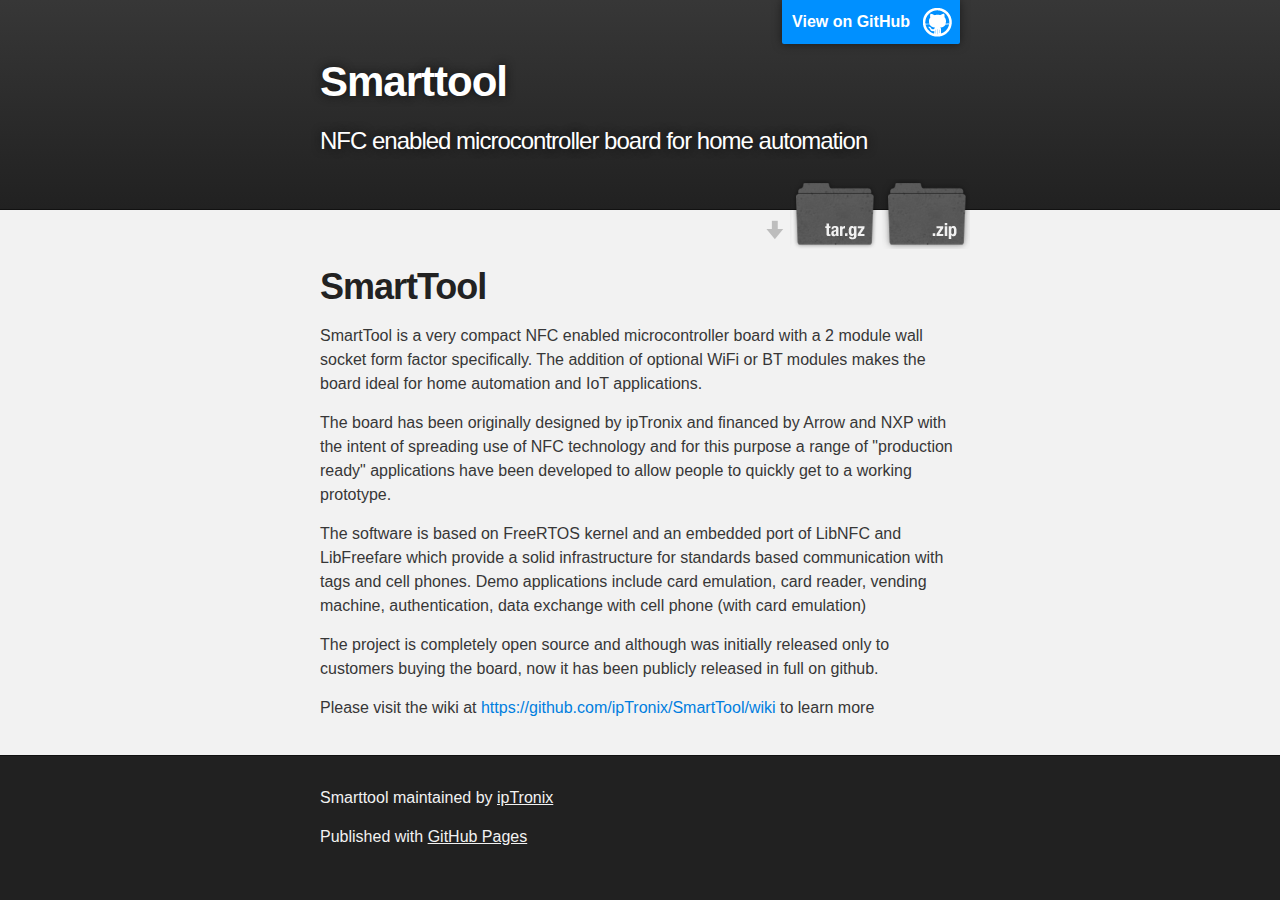
==== index.html @ bdeca0d5 "Create gh-pages branch via GitHub" ====
<!DOCTYPE html>
<html>

  <head>
    <meta charset='utf-8' />
    <meta http-equiv="X-UA-Compatible" content="chrome=1" />
    <meta name="description" content="Smarttool : NFC enabled microcontroller board for home automation" />

    <link rel="stylesheet" type="text/css" media="screen" href="stylesheets/stylesheet.css">

    <title>Smarttool</title>
  </head>

  <body>

    <!-- HEADER -->
    <div id="header_wrap" class="outer">
        <header class="inner">
          <a id="forkme_banner" href="https://github.com/ipTronix/SmartTool">View on GitHub</a>

          <h1 id="project_title">Smarttool</h1>
          <h2 id="project_tagline">NFC enabled microcontroller board for home automation</h2>

            <section id="downloads">
              <a class="zip_download_link" href="https://github.com/ipTronix/SmartTool/zipball/master">Download this project as a .zip file</a>
              <a class="tar_download_link" href="https://github.com/ipTronix/SmartTool/tarball/master">Download this project as a tar.gz file</a>
            </section>
        </header>
    </div>

    <!-- MAIN CONTENT -->
    <div id="main_content_wrap" class="outer">
      <section id="main_content" class="inner">
        <h1>
<a name="smarttool" class="anchor" href="#smarttool"><span class="octicon octicon-link"></span></a>SmartTool</h1>

<p>SmartTool is a very compact NFC enabled microcontroller board with a 2 module wall socket form factor specifically. The addition of optional WiFi or BT modules makes the board ideal for home automation and IoT applications.</p>

<p>The board has been originally designed by ipTronix and financed by Arrow and NXP with the intent of spreading use of NFC technology and for this purpose a range of "production ready" applications have been developed to allow people to quickly get to a working prototype.</p>

<p>The software is based on FreeRTOS kernel and an embedded port of LibNFC and LibFreefare which provide a solid infrastructure for standards based communication with tags and cell phones.
Demo applications include card emulation, card reader, vending machine, authentication, data exchange with cell phone (with card emulation)</p>

<p>The project is completely open source and although was initially released only to customers buying the board, now it has been publicly released in full on github.</p>

<p>Please visit the wiki at <a href="https://github.com/ipTronix/SmartTool/wiki">https://github.com/ipTronix/SmartTool/wiki</a> to learn more</p>
      </section>
    </div>

    <!-- FOOTER  -->
    <div id="footer_wrap" class="outer">
      <footer class="inner">
        <p class="copyright">Smarttool maintained by <a href="https://github.com/ipTronix">ipTronix</a></p>
        <p>Published with <a href="http://pages.github.com">GitHub Pages</a></p>
      </footer>
    </div>

    

  </body>
</html>
---- stylesheets/stylesheet.css ----
/*******************************************************************************
Slate Theme for GitHub Pages
by Jason Costello, @jsncostello
*******************************************************************************/

@import url(pygment_trac.css);

/*******************************************************************************
MeyerWeb Reset
*******************************************************************************/

html, body, div, span, applet, object, iframe,
h1, h2, h3, h4, h5, h6, p, blockquote, pre,
a, abbr, acronym, address, big, cite, code,
del, dfn, em, img, ins, kbd, q, s, samp,
small, strike, strong, sub, sup, tt, var,
b, u, i, center,
dl, dt, dd, ol, ul, li,
fieldset, form, label, legend,
table, caption, tbody, tfoot, thead, tr, th, td,
article, aside, canvas, details, embed,
figure, figcaption, footer, header, hgroup,
menu, nav, output, ruby, section, summary,
time, mark, audio, video {
  margin: 0;
  padding: 0;
  border: 0;
  font: inherit;
  vertical-align: baseline;
}

/* HTML5 display-role reset for older browsers */
article, aside, details, figcaption, figure,
footer, header, hgroup, menu, nav, section {
  display: block;
}

ol, ul {
  list-style: none;
}

table {
  border-collapse: collapse;
  border-spacing: 0;
}

/*******************************************************************************
Theme Styles
*******************************************************************************/

body {
  box-sizing: border-box;
  color:#373737;
  background: #212121;
  font-size: 16px;
  font-family: 'Myriad Pro', Calibri, Helvetica, Arial, sans-serif;
  line-height: 1.5;
  -webkit-font-smoothing: antialiased;
}

h1, h2, h3, h4, h5, h6 {
  margin: 10px 0;
  font-weight: 700;
  color:#222222;
  font-family: 'Lucida Grande', 'Calibri', Helvetica, Arial, sans-serif;
  letter-spacing: -1px;
}

h1 {
  font-size: 36px;
  font-weight: 700;
}

h2 {
  padding-bottom: 10px;
  font-size: 32px;
  background: url('../images/bg_hr.png') repeat-x bottom;
}

h3 {
  font-size: 24px;
}

h4 {
  font-size: 21px;
}

h5 {
  font-size: 18px;
}

h6 {
  font-size: 16px;
}

p {
  margin: 10px 0 15px 0;
}

footer p {
  color: #f2f2f2;
}

a {
  text-decoration: none;
  color: #007edf;
  text-shadow: none;

  transition: color 0.5s ease;
  transition: text-shadow 0.5s ease;
  -webkit-transition: color 0.5s ease;
  -webkit-transition: text-shadow 0.5s ease;
  -moz-transition: color 0.5s ease;
  -moz-transition: text-shadow 0.5s ease;
  -o-transition: color 0.5s ease;
  -o-transition: text-shadow 0.5s ease;
  -ms-transition: color 0.5s ease;
  -ms-transition: text-shadow 0.5s ease;
}

a:hover, a:focus {text-decoration: underline;}

footer a {
  color: #F2F2F2;
  text-decoration: underline;
}

em {
  font-style: italic;
}

strong {
  font-weight: bold;
}

img {
  position: relative;
  margin: 0 auto;
  max-width: 739px;
  padding: 5px;
  margin: 10px 0 10px 0;
  border: 1px solid #ebebeb;

  box-shadow: 0 0 5px #ebebeb;
  -webkit-box-shadow: 0 0 5px #ebebeb;
  -moz-box-shadow: 0 0 5px #ebebeb;
  -o-box-shadow: 0 0 5px #ebebeb;
  -ms-box-shadow: 0 0 5px #ebebeb;
}

p img {
  display: inline;
  margin: 0;
  padding: 0;
  vertical-align: middle;
  text-align: center;
  border: none;
}

pre, code {
  width: 100%;
  color: #222;
  background-color: #fff;

  font-family: Monaco, "Bitstream Vera Sans Mono", "Lucida Console", Terminal, monospace;
  font-size: 14px;

  border-radius: 2px;
  -moz-border-radius: 2px;
  -webkit-border-radius: 2px;
}

pre {
  width: 100%;
  padding: 10px;
  box-shadow: 0 0 10px rgba(0,0,0,.1);
  overflow: auto;
}

code {
  padding: 3px;
  margin: 0 3px;
  box-shadow: 0 0 10px rgba(0,0,0,.1);
}

pre code {
  display: block;
  box-shadow: none;
}

blockquote {
  color: #666;
  margin-bottom: 20px;
  padding: 0 0 0 20px;
  border-left: 3px solid #bbb;
}


ul, ol, dl {
  margin-bottom: 15px
}

ul {
  list-style: inside;
  padding-left: 20px;
}

ol {
  list-style: decimal inside;
  padding-left: 20px;
}

dl dt {
  font-weight: bold;
}

dl dd {
  padding-left: 20px;
  font-style: italic;
}

dl p {
  padding-left: 20px;
  font-style: italic;
}

hr {
  height: 1px;
  margin-bottom: 5px;
  border: none;
  background: url('../images/bg_hr.png') repeat-x center;
}

table {
  border: 1px solid #373737;
  margin-bottom: 20px;
  text-align: left;
 }

th {
  font-family: 'Lucida Grande', 'Helvetica Neue', Helvetica, Arial, sans-serif;
  padding: 10px;
  background: #373737;
  color: #fff;
 }

td {
  padding: 10px;
  border: 1px solid #373737;
 }

form {
  background: #f2f2f2;
  padding: 20px;
}

/*******************************************************************************
Full-Width Styles
*******************************************************************************/

.outer {
  width: 100%;
}

.inner {
  position: relative;
  max-width: 640px;
  padding: 20px 10px;
  margin: 0 auto;
}

#forkme_banner {
  display: block;
  position: absolute;
  top:0;
  right: 10px;
  z-index: 10;
  padding: 10px 50px 10px 10px;
  color: #fff;
  background: url('../images/blacktocat.png') #0090ff no-repeat 95% 50%;
  font-weight: 700;
  box-shadow: 0 0 10px rgba(0,0,0,.5);
  border-bottom-left-radius: 2px;
  border-bottom-right-radius: 2px;
}

#header_wrap {
  background: #212121;
  background: -moz-linear-gradient(top, #373737, #212121);
  background: -webkit-linear-gradient(top, #373737, #212121);
  background: -ms-linear-gradient(top, #373737, #212121);
  background: -o-linear-gradient(top, #373737, #212121);
  background: linear-gradient(top, #373737, #212121);
}

#header_wrap .inner {
  padding: 50px 10px 30px 10px;
}

#project_title {
  margin: 0;
  color: #fff;
  font-size: 42px;
  font-weight: 700;
  text-shadow: #111 0px 0px 10px;
}

#project_tagline {
  color: #fff;
  font-size: 24px;
  font-weight: 300;
  background: none;
  text-shadow: #111 0px 0px 10px;
}

#downloads {
  position: absolute;
  width: 210px;
  z-index: 10;
  bottom: -40px;
  right: 0;
  height: 70px;
  background: url('../images/icon_download.png') no-repeat 0% 90%;
}

.zip_download_link {
  display: block;
  float: right;
  width: 90px;
  height:70px;
  text-indent: -5000px;
  overflow: hidden;
  background: url(../images/sprite_download.png) no-repeat bottom left;
}

.tar_download_link {
  display: block;
  float: right;
  width: 90px;
  height:70px;
  text-indent: -5000px;
  overflow: hidden;
  background: url(../images/sprite_download.png) no-repeat bottom right;
  margin-left: 10px;
}

.zip_download_link:hover {
  background: url(../images/sprite_download.png) no-repeat top left;
}

.tar_download_link:hover {
  background: url(../images/sprite_download.png) no-repeat top right;
}

#main_content_wrap {
  background: #f2f2f2;
  border-top: 1px solid #111;
  border-bottom: 1px solid #111;
}

#main_content {
  padding-top: 40px;
}

#footer_wrap {
  background: #212121;
}



/*******************************************************************************
Small Device Styles
*******************************************************************************/

@media screen and (max-width: 480px) {
  body {
    font-size:14px;
  }

  #downloads {
    display: none;
  }

  .inner {
    min-width: 320px;
    max-width: 480px;
  }

  #project_title {
  font-size: 32px;
  }

  h1 {
    font-size: 28px;
  }

  h2 {
    font-size: 24px;
  }

  h3 {
    font-size: 21px;
  }

  h4 {
    font-size: 18px;
  }

  h5 {
    font-size: 14px;
  }

  h6 {
    font-size: 12px;
  }

  code, pre {
    min-width: 320px;
    max-width: 480px;
    font-size: 11px;
  }

}
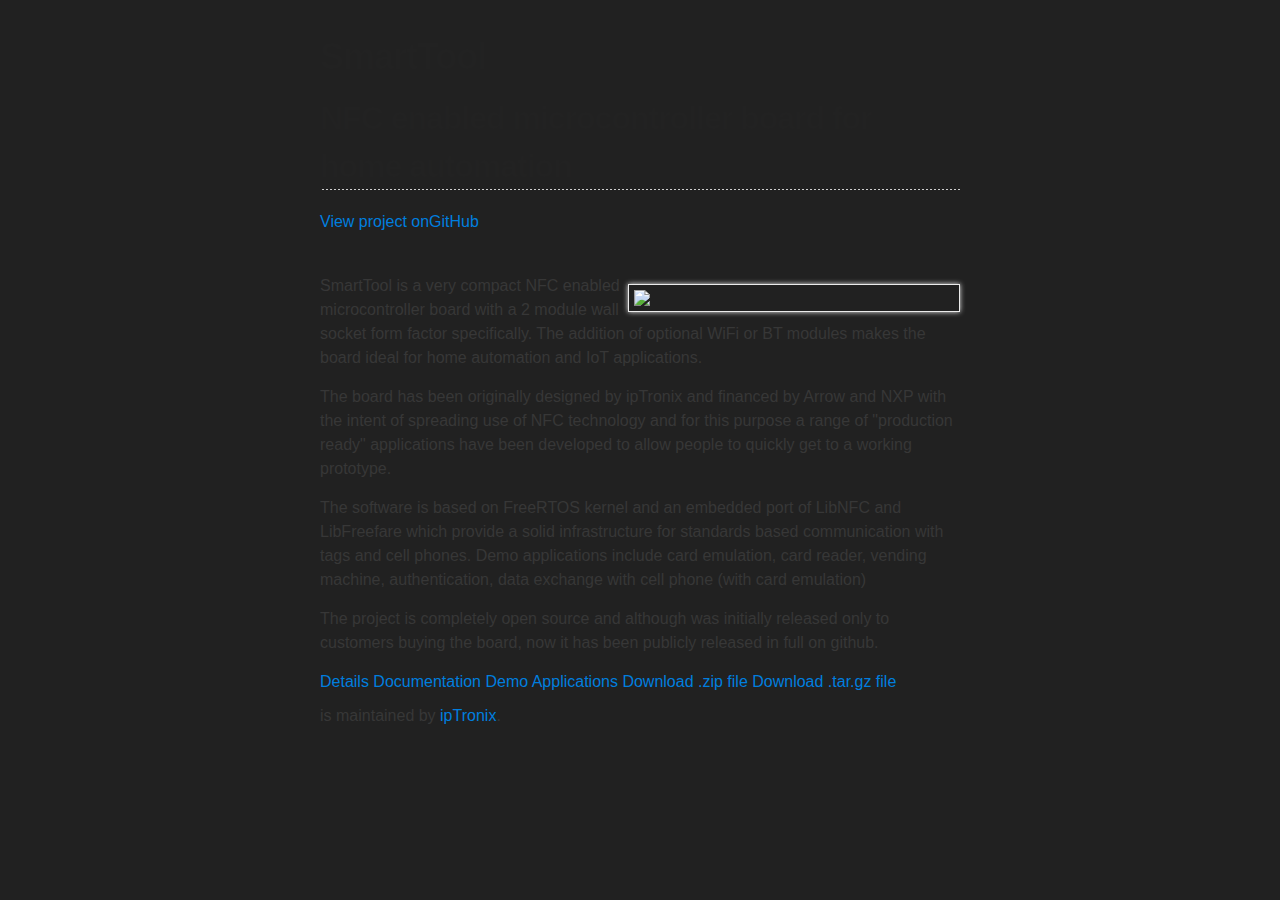
==== commit 2de1243b: "added application pages and updated details" ====
--- a/index.html
+++ b/index.html
@@ -1,40 +1,36 @@
 <!DOCTYPE html>
 <html>
+  <head>
+    <meta charset='utf-8'>
+    <meta http-equiv="X-UA-Compatible" content="chrome=1">
+    <meta name="viewport" content="width=device-width, initial-scale=1, maximum-scale=1">
+    <link href='https://fonts.googleapis.com/css?family=Architects+Daughter' rel='stylesheet' type='text/css'>
+    <link rel="stylesheet" type="text/css" href="stylesheets/stylesheet.css" media="screen" />
+    <link rel="stylesheet" type="text/css" href="stylesheets/pygment_trac.css" media="screen" />
+    <link rel="stylesheet" type="text/css" href="stylesheets/print.css" media="print" />
 
-  <head>
-    <meta charset='utf-8' />
-    <meta http-equiv="X-UA-Compatible" content="chrome=1" />
-    <meta name="description" content="Smarttool : NFC enabled microcontroller board for home automation" />
+    <!--[if lt IE 9]>
+    <script src="//html5shiv.googlecode.com/svn/trunk/html5.js"></script>
+    <![endif]-->
 
-    <link rel="stylesheet" type="text/css" media="screen" href="stylesheets/stylesheet.css">
-
-    <title>Smarttool</title>
+    <title>SmartTool by ipTronix</title>
   </head>
 
   <body>
+    <header>
+      <div class="inner">
+        <h1>SmartTool</h1>
+        <h2>NFC enabled microcontroller board for home automation</h2>
+        <a href="https://github.com/ipTronix/SmartTool" class="button"><small>View project on</small>GitHub</a>
+      </div>
+    </header>
 
-    <!-- HEADER -->
-    <div id="header_wrap" class="outer">
-        <header class="inner">
-          <a id="forkme_banner" href="https://github.com/ipTronix/SmartTool">View on GitHub</a>
-
-          <h1 id="project_title">Smarttool</h1>
-          <h2 id="project_tagline">NFC enabled microcontroller board for home automation</h2>
-
-            <section id="downloads">
-              <a class="zip_download_link" href="https://github.com/ipTronix/SmartTool/zipball/master">Download this project as a .zip file</a>
-              <a class="tar_download_link" href="https://github.com/ipTronix/SmartTool/tarball/master">Download this project as a tar.gz file</a>
-            </section>
-        </header>
-    </div>
-
-    <!-- MAIN CONTENT -->
-    <div id="main_content_wrap" class="outer">
-      <section id="main_content" class="inner">
-        <h1>
-<a name="smarttool" class="anchor" href="#smarttool"><span class="octicon octicon-link"></span></a>SmartTool</h1>
-
-<p>SmartTool is a very compact NFC enabled microcontroller board with a 2 module wall socket form factor specifically. The addition of optional WiFi or BT modules makes the board ideal for home automation and IoT applications.</p>
+    <div id="content-wrapper">
+      <div class="inner clearfix">
+        <section id="main-content">
+<img src="https://github.com/ipTronix/SmartTool/raw/master/Documentation/pics/SmartTool.png" align="right" width="320"> 
+ 
+SmartTool is a very compact NFC enabled microcontroller board with a 2 module wall socket form factor specifically. The addition of optional WiFi or BT modules makes the board ideal for home automation and IoT applications.</p>
 
 <p>The board has been originally designed by ipTronix and financed by Arrow and NXP with the intent of spreading use of NFC technology and for this purpose a range of "production ready" applications have been developed to allow people to quickly get to a working prototype.</p>
 
@@ -43,19 +39,33 @@
 
 <p>The project is completely open source and although was initially released only to customers buying the board, now it has been publicly released in full on github.</p>
 
-<p>Please visit the wiki at <a href="https://github.com/ipTronix/SmartTool/wiki">https://github.com/ipTronix/SmartTool/wiki</a> to learn more</p>
-      </section>
+        </section>
+
+        <aside id="sidebar">
+          <a href="details.html" class="button">
+              Details
+          </a>
+          <a href="documentation.html" class="button">
+              Documentation
+          </a>
+          <a href="apps.html" class="button">
+              Demo Applications
+          </a>
+          <a href="https://github.com/ipTronix/SmartTool/zipball/master" class="downloadbutton">
+            <small>Download</small>
+            .zip file
+          </a>
+          <a href="https://github.com/ipTronix/SmartTool/tarball/master" class="downloadbutton">
+            <small>Download</small>
+            .tar.gz file
+          </a>
+
+          <p class="repo-owner"><a href="https://github.com/ipTronix/SmartTool"></a> is maintained by <a href="https://github.com/ipTronix">ipTronix</a>.</p>
+
+        </aside>
+      </div>
     </div>
 
-    <!-- FOOTER  -->
-    <div id="footer_wrap" class="outer">
-      <footer class="inner">
-        <p class="copyright">Smarttool maintained by <a href="https://github.com/ipTronix">ipTronix</a></p>
-        <p>Published with <a href="http://pages.github.com">GitHub Pages</a></p>
-      </footer>
-    </div>
-
-    
-
+  
   </body>
-</html>
+</html>--- a/stylesheets/pygment_trac.css
+++ b/stylesheets/pygment_trac.css
@@ -0,0 +1,70 @@
+.highlight .hll { background-color: #ffffcc }
+.highlight  { background: #f0f3f3; }
+.highlight .c { color: #0099FF; font-style: italic } /* Comment */
+.highlight .err { color: #AA0000; background-color: #FFAAAA } /* Error */
+.highlight .k { color: #006699; font-weight: bold } /* Keyword */
+.highlight .o { color: #555555 } /* Operator */
+.highlight .cm { color: #0099FF; font-style: italic } /* Comment.Multiline */
+.highlight .cp { color: #009999 } /* Comment.Preproc */
+.highlight .c1 { color: #0099FF; font-style: italic } /* Comment.Single */
+.highlight .cs { color: #0099FF; font-weight: bold; font-style: italic } /* Comment.Special */
+.highlight .gd { background-color: #FFCCCC; border: 1px solid #CC0000 } /* Generic.Deleted */
+.highlight .ge { font-style: italic } /* Generic.Emph */
+.highlight .gr { color: #FF0000 } /* Generic.Error */
+.highlight .gh { color: #003300; font-weight: bold } /* Generic.Heading */
+.highlight .gi { background-color: #CCFFCC; border: 1px solid #00CC00 } /* Generic.Inserted */
+.highlight .go { color: #AAAAAA } /* Generic.Output */
+.highlight .gp { color: #000099; font-weight: bold } /* Generic.Prompt */
+.highlight .gs { font-weight: bold } /* Generic.Strong */
+.highlight .gu { color: #003300; font-weight: bold } /* Generic.Subheading */
+.highlight .gt { color: #99CC66 } /* Generic.Traceback */
+.highlight .kc { color: #006699; font-weight: bold } /* Keyword.Constant */
+.highlight .kd { color: #006699; font-weight: bold } /* Keyword.Declaration */
+.highlight .kn { color: #006699; font-weight: bold } /* Keyword.Namespace */
+.highlight .kp { color: #006699 } /* Keyword.Pseudo */
+.highlight .kr { color: #006699; font-weight: bold } /* Keyword.Reserved */
+.highlight .kt { color: #007788; font-weight: bold } /* Keyword.Type */
+.highlight .m { color: #FF6600 } /* Literal.Number */
+.highlight .s { color: #CC3300 } /* Literal.String */
+.highlight .na { color: #330099 } /* Name.Attribute */
+.highlight .nb { color: #336666 } /* Name.Builtin */
+.highlight .nc { color: #00AA88; font-weight: bold } /* Name.Class */
+.highlight .no { color: #336600 } /* Name.Constant */
+.highlight .nd { color: #9999FF } /* Name.Decorator */
+.highlight .ni { color: #999999; font-weight: bold } /* Name.Entity */
+.highlight .ne { color: #CC0000; font-weight: bold } /* Name.Exception */
+.highlight .nf { color: #CC00FF } /* Name.Function */
+.highlight .nl { color: #9999FF } /* Name.Label */
+.highlight .nn { color: #00CCFF; font-weight: bold } /* Name.Namespace */
+.highlight .nt { color: #330099; font-weight: bold } /* Name.Tag */
+.highlight .nv { color: #003333 } /* Name.Variable */
+.highlight .ow { color: #000000; font-weight: bold } /* Operator.Word */
+.highlight .w { color: #bbbbbb } /* Text.Whitespace */
+.highlight .mf { color: #FF6600 } /* Literal.Number.Float */
+.highlight .mh { color: #FF6600 } /* Literal.Number.Hex */
+.highlight .mi { color: #FF6600 } /* Literal.Number.Integer */
+.highlight .mo { color: #FF6600 } /* Literal.Number.Oct */
+.highlight .sb { color: #CC3300 } /* Literal.String.Backtick */
+.highlight .sc { color: #CC3300 } /* Literal.String.Char */
+.highlight .sd { color: #CC3300; font-style: italic } /* Literal.String.Doc */
+.highlight .s2 { color: #CC3300 } /* Literal.String.Double */
+.highlight .se { color: #CC3300; font-weight: bold } /* Literal.String.Escape */
+.highlight .sh { color: #CC3300 } /* Literal.String.Heredoc */
+.highlight .si { color: #AA0000 } /* Literal.String.Interpol */
+.highlight .sx { color: #CC3300 } /* Literal.String.Other */
+.highlight .sr { color: #33AAAA } /* Literal.String.Regex */
+.highlight .s1 { color: #CC3300 } /* Literal.String.Single */
+.highlight .ss { color: #FFCC33 } /* Literal.String.Symbol */
+.highlight .bp { color: #336666 } /* Name.Builtin.Pseudo */
+.highlight .vc { color: #003333 } /* Name.Variable.Class */
+.highlight .vg { color: #003333 } /* Name.Variable.Global */
+.highlight .vi { color: #003333 } /* Name.Variable.Instance */
+.highlight .il { color: #FF6600 } /* Literal.Number.Integer.Long */
+
+.type-csharp .highlight .k { color: #0000FF }
+.type-csharp .highlight .kt { color: #0000FF }
+.type-csharp .highlight .nf { color: #000000; font-weight: normal }
+.type-csharp .highlight .nc { color: #2B91AF }
+.type-csharp .highlight .nn { color: #000000 }
+.type-csharp .highlight .s { color: #A31515 }
+.type-csharp .highlight .sc { color: #A31515 }
